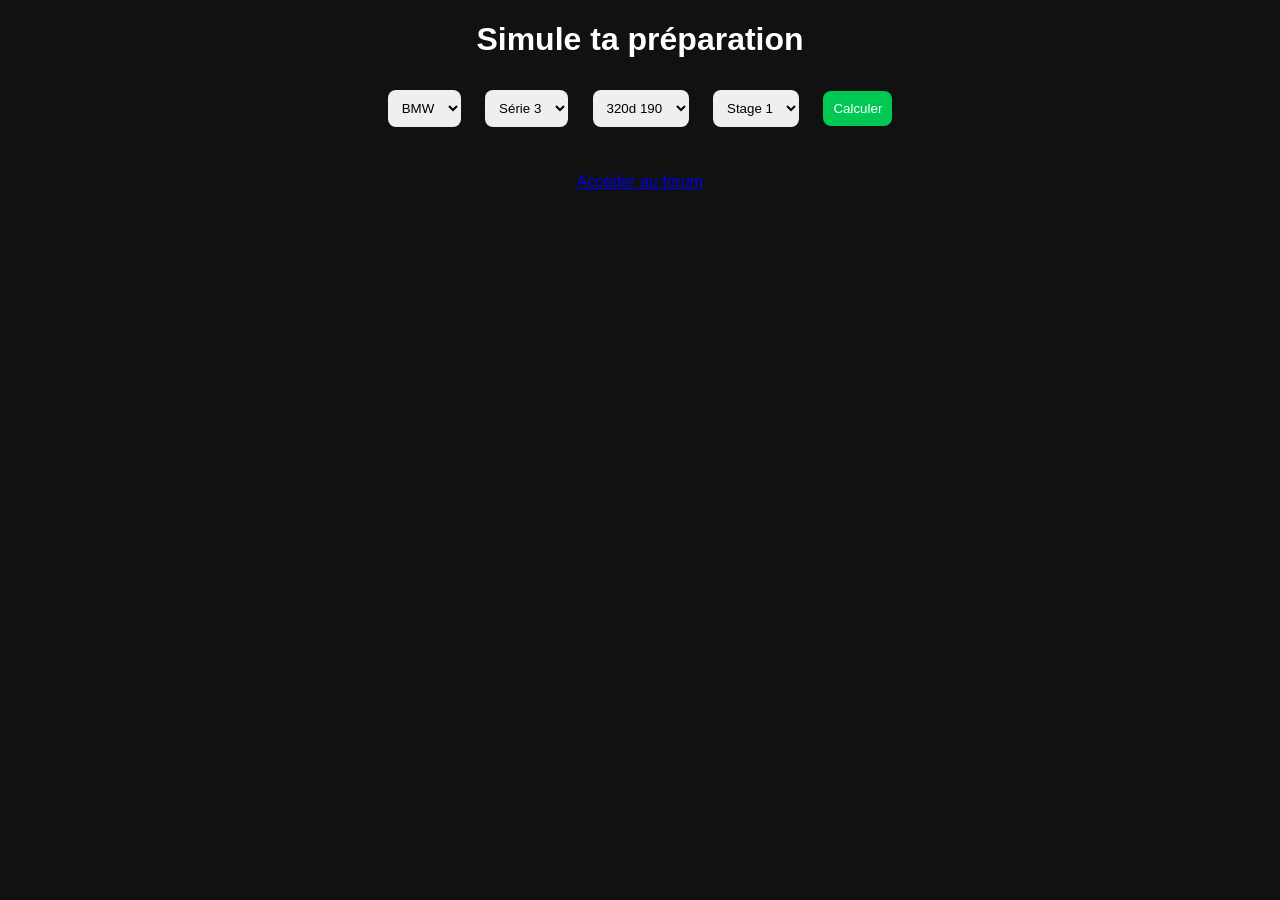
==== index.html @ 54241a17 "Add files via upload" ====
<!DOCTYPE html>
<html lang="fr">
<head>
  <meta charset="UTF-8">
  <title>Auto Config</title>
  <link rel="stylesheet" href="style.css">
</head>
<body>

<h1>Simule ta préparation</h1>

<select id="marque">
  <option>BMW</option>
</select>

<select id="modele">
  <option>Série 3</option>
</select>

<select id="moteur">
  <option>320d 190</option>
</select>

<select id="stage">
  <option value="stage1">Stage 1</option>
  <option value="stage2">Stage 2</option>
</select>

<button onclick="calcul()">Calculer</button>

<div id="resultat"></div>

<br><br>

<a href="forum.html">Accéder au forum</a>

<script src="app.js"></script>

</body>
</html>
---- style.css ----
body {
  background: #111;
  color: white;
  font-family: Arial;
  text-align: center;
}

select, button {
  margin: 10px;
  padding: 10px;
  border-radius: 8px;
  border: none;
}

button {
  background: #00c853;
  color: white;
  cursor: pointer;
}
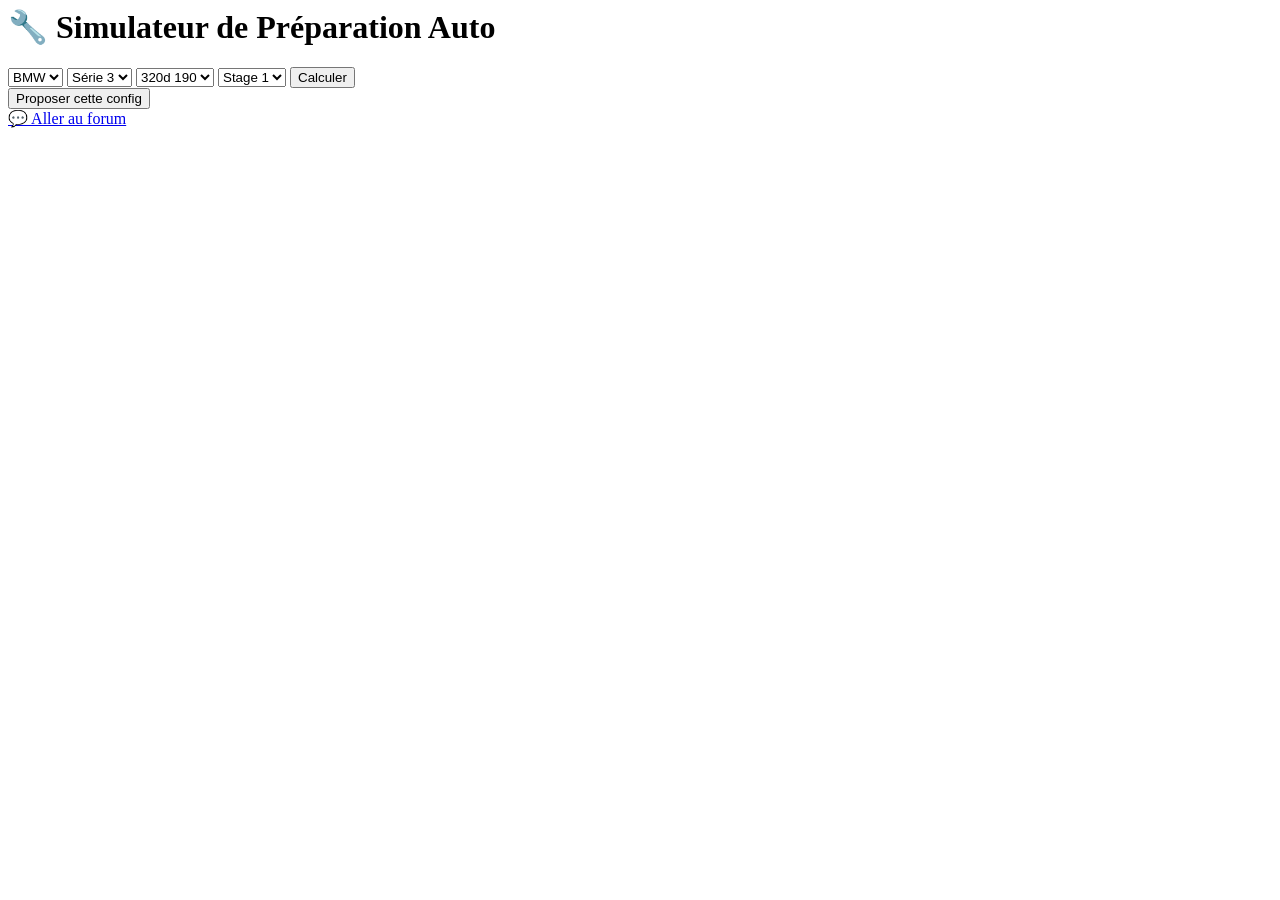
==== commit 690bf5df: "Add files via upload" ====
--- a/index.html
+++ b/index.html
@@ -1,13 +1,10 @@
-<!DOCTYPE html>
-<html lang="fr">
-<head>
-  <meta charset="UTF-8">
-  <title>Auto Config</title>
-  <link rel="stylesheet" href="style.css">
-</head>
 <body>
 
-<h1>Simule ta préparation</h1>
+<div class="container">
+
+<h1>🔧 Simulateur de Préparation Auto</h1>
+
+<div class="card">
 
 <select id="marque">
   <option>BMW</option>
@@ -28,13 +25,15 @@
 
 <button onclick="calcul()">Calculer</button>
 
-<div id="resultat"></div>
+<div class="result" id="resultat"></div>
 
-<br><br>
+<button onclick="proposer()">Proposer cette config</button>
 
-<a href="forum.html">Accéder au forum</a>
+</div>
+
+<a href="forum.html">💬 Aller au forum</a>
+
+</div>
 
 <script src="app.js"></script>
-
-</body>
-</html>+</body>
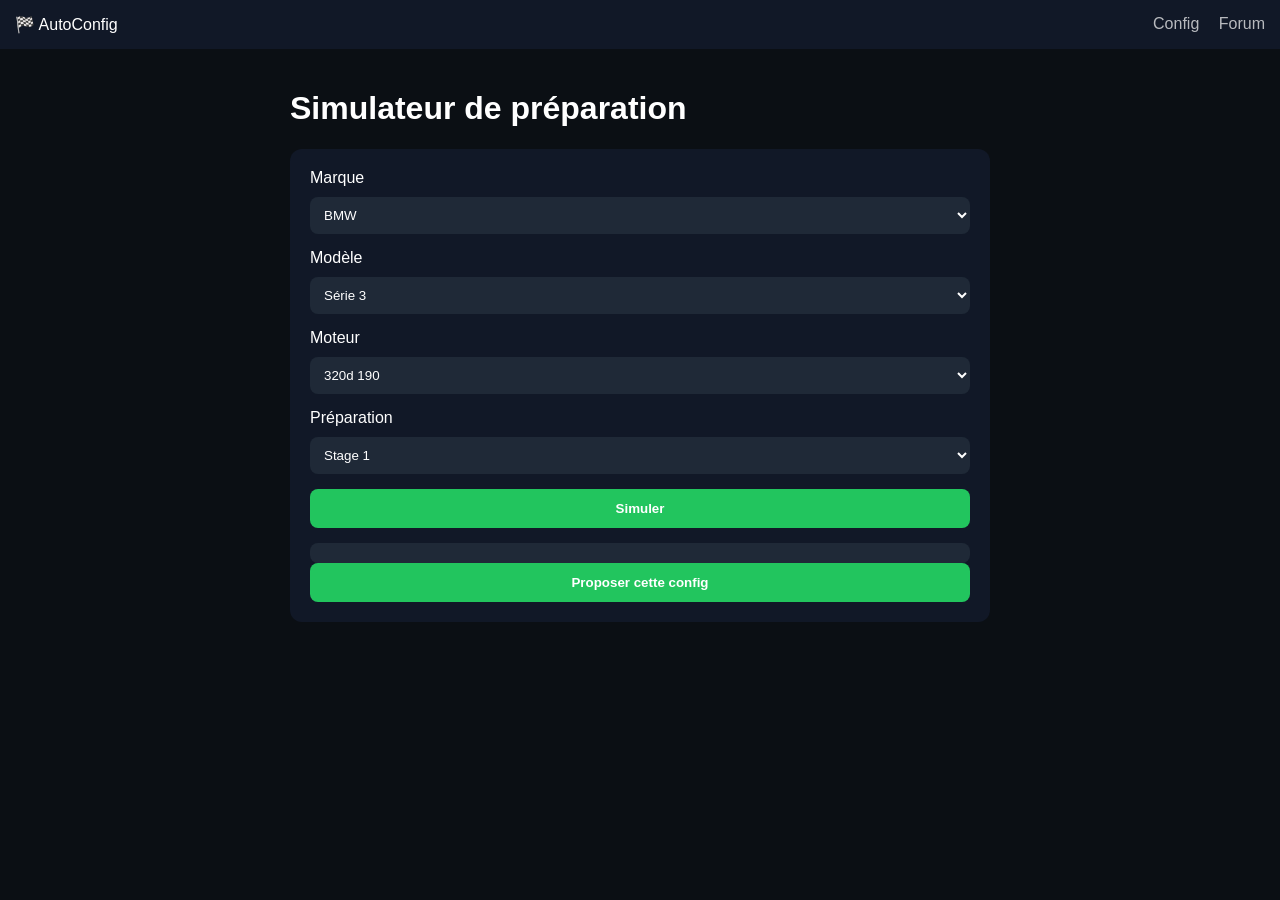
==== commit 30c8e325: "Add files via upload" ====
--- a/index.html
+++ b/index.html
@@ -1,39 +1,58 @@
+<!DOCTYPE html>
+<html lang="fr">
+<head>
+<meta charset="UTF-8">
+<title>AutoConfig</title>
+<link rel="stylesheet" href="style.css">
+</head>
+
 <body>
+
+<header class="topbar">
+  <div class="logo">🏁 AutoConfig</div>
+  <div>
+    <a href="index.html">Config</a>
+    <a href="forum.html">Forum</a>
+  </div>
+</header>
 
 <div class="container">
 
-<h1>🔧 Simulateur de Préparation Auto</h1>
+  <h1>Simulateur de préparation</h1>
 
-<div class="card">
+  <div class="card">
 
-<select id="marque">
-  <option>BMW</option>
-</select>
+    <label>Marque</label>
+    <select id="marque">
+      <option>BMW</option>
+    </select>
 
-<select id="modele">
-  <option>Série 3</option>
-</select>
+    <label>Modèle</label>
+    <select id="modele">
+      <option>Série 3</option>
+    </select>
 
-<select id="moteur">
-  <option>320d 190</option>
-</select>
+    <label>Moteur</label>
+    <select id="moteur">
+      <option>320d 190</option>
+    </select>
 
-<select id="stage">
-  <option value="stage1">Stage 1</option>
-  <option value="stage2">Stage 2</option>
-</select>
+    <label>Préparation</label>
+    <select id="stage">
+      <option value="stage1">Stage 1</option>
+      <option value="stage2">Stage 2</option>
+    </select>
 
-<button onclick="calcul()">Calculer</button>
+    <button onclick="calcul()">Simuler</button>
 
-<div class="result" id="resultat"></div>
+    <div id="resultat" class="result"></div>
 
-<button onclick="proposer()">Proposer cette config</button>
+    <button onclick="proposer()">Proposer cette config</button>
 
-</div>
-
-<a href="forum.html">💬 Aller au forum</a>
+  </div>
 
 </div>
 
 <script src="app.js"></script>
-</body>+</body>
+</html>
--- a/style.css
+++ b/style.css
@@ -0,0 +1,69 @@
+body {
+  margin: 0;
+  font-family: Arial;
+  background: #0b0f14;
+  color: white;
+}
+
+.topbar {
+  display: flex;
+  justify-content: space-between;
+  padding: 15px;
+  background: #111827;
+}
+
+.topbar a {
+  color: white;
+  margin-left: 15px;
+  text-decoration: none;
+  opacity: 0.7;
+}
+
+.topbar a:hover {
+  opacity: 1;
+}
+
+.container {
+  max-width: 700px;
+  margin: auto;
+  padding: 20px;
+}
+
+.card {
+  background: #111827;
+  padding: 20px;
+  border-radius: 12px;
+  margin-top: 20px;
+}
+
+input, textarea, select {
+  width: 100%;
+  margin-top: 10px;
+  margin-bottom: 15px;
+  padding: 10px;
+  background: #1f2937;
+  border: none;
+  color: white;
+  border-radius: 8px;
+}
+
+button {
+  width: 100%;
+  padding: 12px;
+  background: #22c55e;
+  border: none;
+  color: white;
+  border-radius: 8px;
+  font-weight: bold;
+}
+
+button:hover {
+  background: #16a34a;
+}
+
+.result {
+  margin-top: 15px;
+  padding: 10px;
+  background: #1f2937;
+  border-radius: 8px;
+}
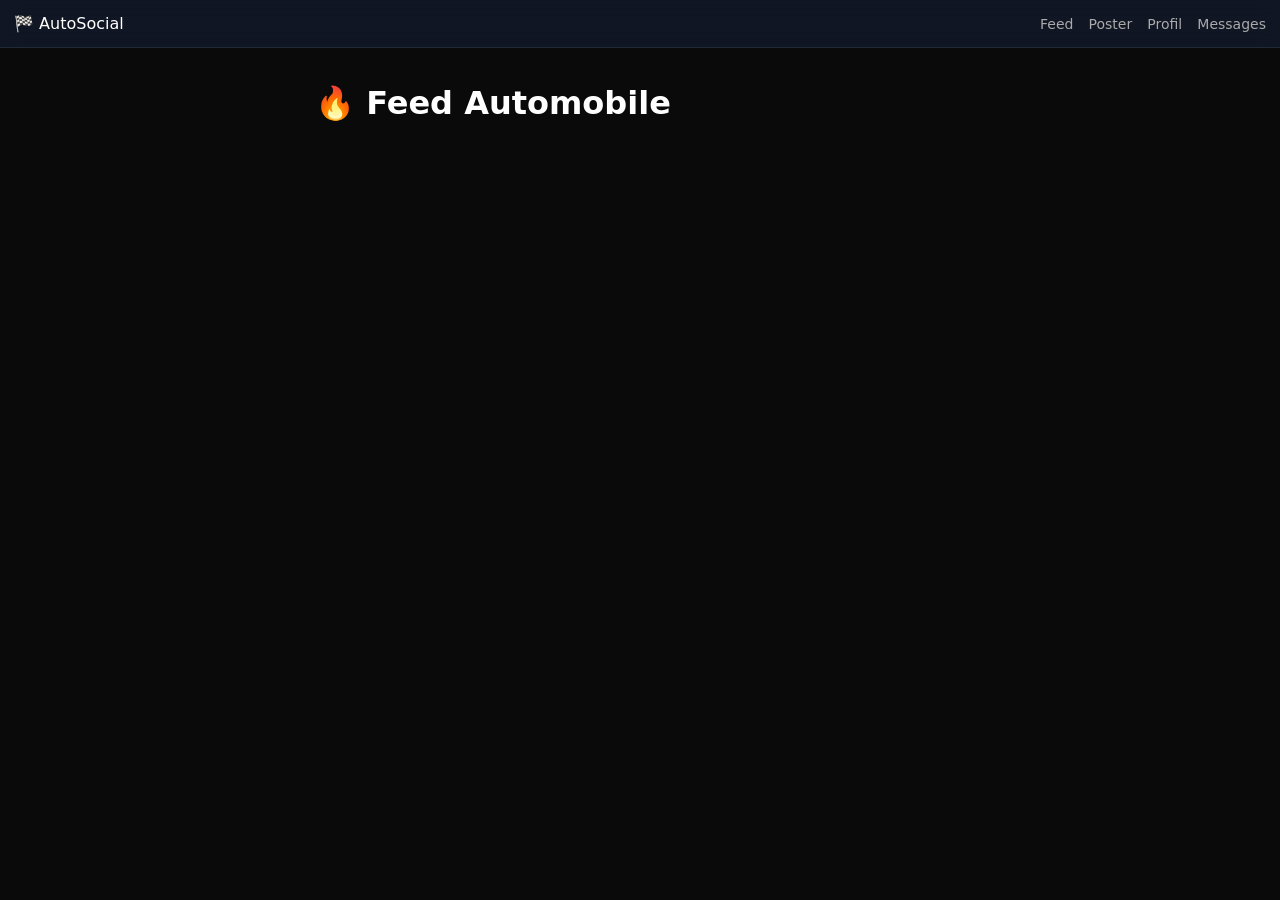
==== commit 86451382: "Add files via upload" ====
--- a/index.html
+++ b/index.html
@@ -2,55 +2,25 @@
 <html lang="fr">
 <head>
 <meta charset="UTF-8">
-<title>AutoConfig</title>
+<title>AutoSocial</title>
 <link rel="stylesheet" href="style.css">
 </head>
 
 <body>
 
 <header class="topbar">
-  <div class="logo">🏁 AutoConfig</div>
+  <div>🏁 AutoSocial</div>
   <div>
-    <a href="index.html">Config</a>
-    <a href="forum.html">Forum</a>
+    <a href="index.html">Feed</a>
+    <a href="post.html">Poster</a>
+    <a href="profile.html">Profil</a>
+    <a href="dm.html">Messages</a>
   </div>
 </header>
 
 <div class="container">
-
-  <h1>Simulateur de préparation</h1>
-
-  <div class="card">
-
-    <label>Marque</label>
-    <select id="marque">
-      <option>BMW</option>
-    </select>
-
-    <label>Modèle</label>
-    <select id="modele">
-      <option>Série 3</option>
-    </select>
-
-    <label>Moteur</label>
-    <select id="moteur">
-      <option>320d 190</option>
-    </select>
-
-    <label>Préparation</label>
-    <select id="stage">
-      <option value="stage1">Stage 1</option>
-      <option value="stage2">Stage 2</option>
-    </select>
-
-    <button onclick="calcul()">Simuler</button>
-
-    <div id="resultat" class="result"></div>
-
-    <button onclick="proposer()">Proposer cette config</button>
-
-  </div>
-
+  <h1>🔥 Feed Automobile</h1>
+  <div id="feed"></div>
 </div>
 
 <script src="app.js"></script>
--- a/style.css
+++ b/style.css
@@ -1,69 +1,70 @@
 body {
   margin: 0;
-  font-family: Arial;
-  background: #0b0f14;
+  font-family: system-ui;
+  background: #0a0a0a;
   color: white;
 }
 
 .topbar {
+  position: sticky;
+  top: 0;
+  background: rgba(17,24,39,0.9);
+  backdrop-filter: blur(10px);
   display: flex;
   justify-content: space-between;
-  padding: 15px;
-  background: #111827;
+  padding: 14px;
+  border-bottom: 1px solid #1f2937;
 }
 
 .topbar a {
-  color: white;
-  margin-left: 15px;
+  color: #aaa;
   text-decoration: none;
-  opacity: 0.7;
-}
-
-.topbar a:hover {
-  opacity: 1;
+  margin-left: 10px;
+  font-size: 14px;
 }
 
 .container {
-  max-width: 700px;
+  max-width: 650px;
   margin: auto;
-  padding: 20px;
+  padding: 15px;
 }
 
 .card {
   background: #111827;
-  padding: 20px;
-  border-radius: 12px;
-  margin-top: 20px;
+  border: 1px solid #1f2937;
+  border-radius: 14px;
+  padding: 14px;
+  margin-top: 14px;
 }
 
 input, textarea, select {
   width: 100%;
   margin-top: 10px;
-  margin-bottom: 15px;
   padding: 10px;
-  background: #1f2937;
-  border: none;
+  background: #0f172a;
+  border: 1px solid #1f2937;
   color: white;
-  border-radius: 8px;
+  border-radius: 10px;
 }
 
 button {
   width: 100%;
-  padding: 12px;
+  margin-top: 10px;
+  padding: 11px;
   background: #22c55e;
   border: none;
+  border-radius: 10px;
   color: white;
-  border-radius: 8px;
   font-weight: bold;
 }
 
-button:hover {
-  background: #16a34a;
+img.post-img {
+  width: 100%;
+  border-radius: 12px;
+  margin-top: 10px;
 }
 
-.result {
-  margin-top: 15px;
-  padding: 10px;
-  background: #1f2937;
-  border-radius: 8px;
+.user {
+  font-size: 13px;
+  opacity: 0.7;
 }
